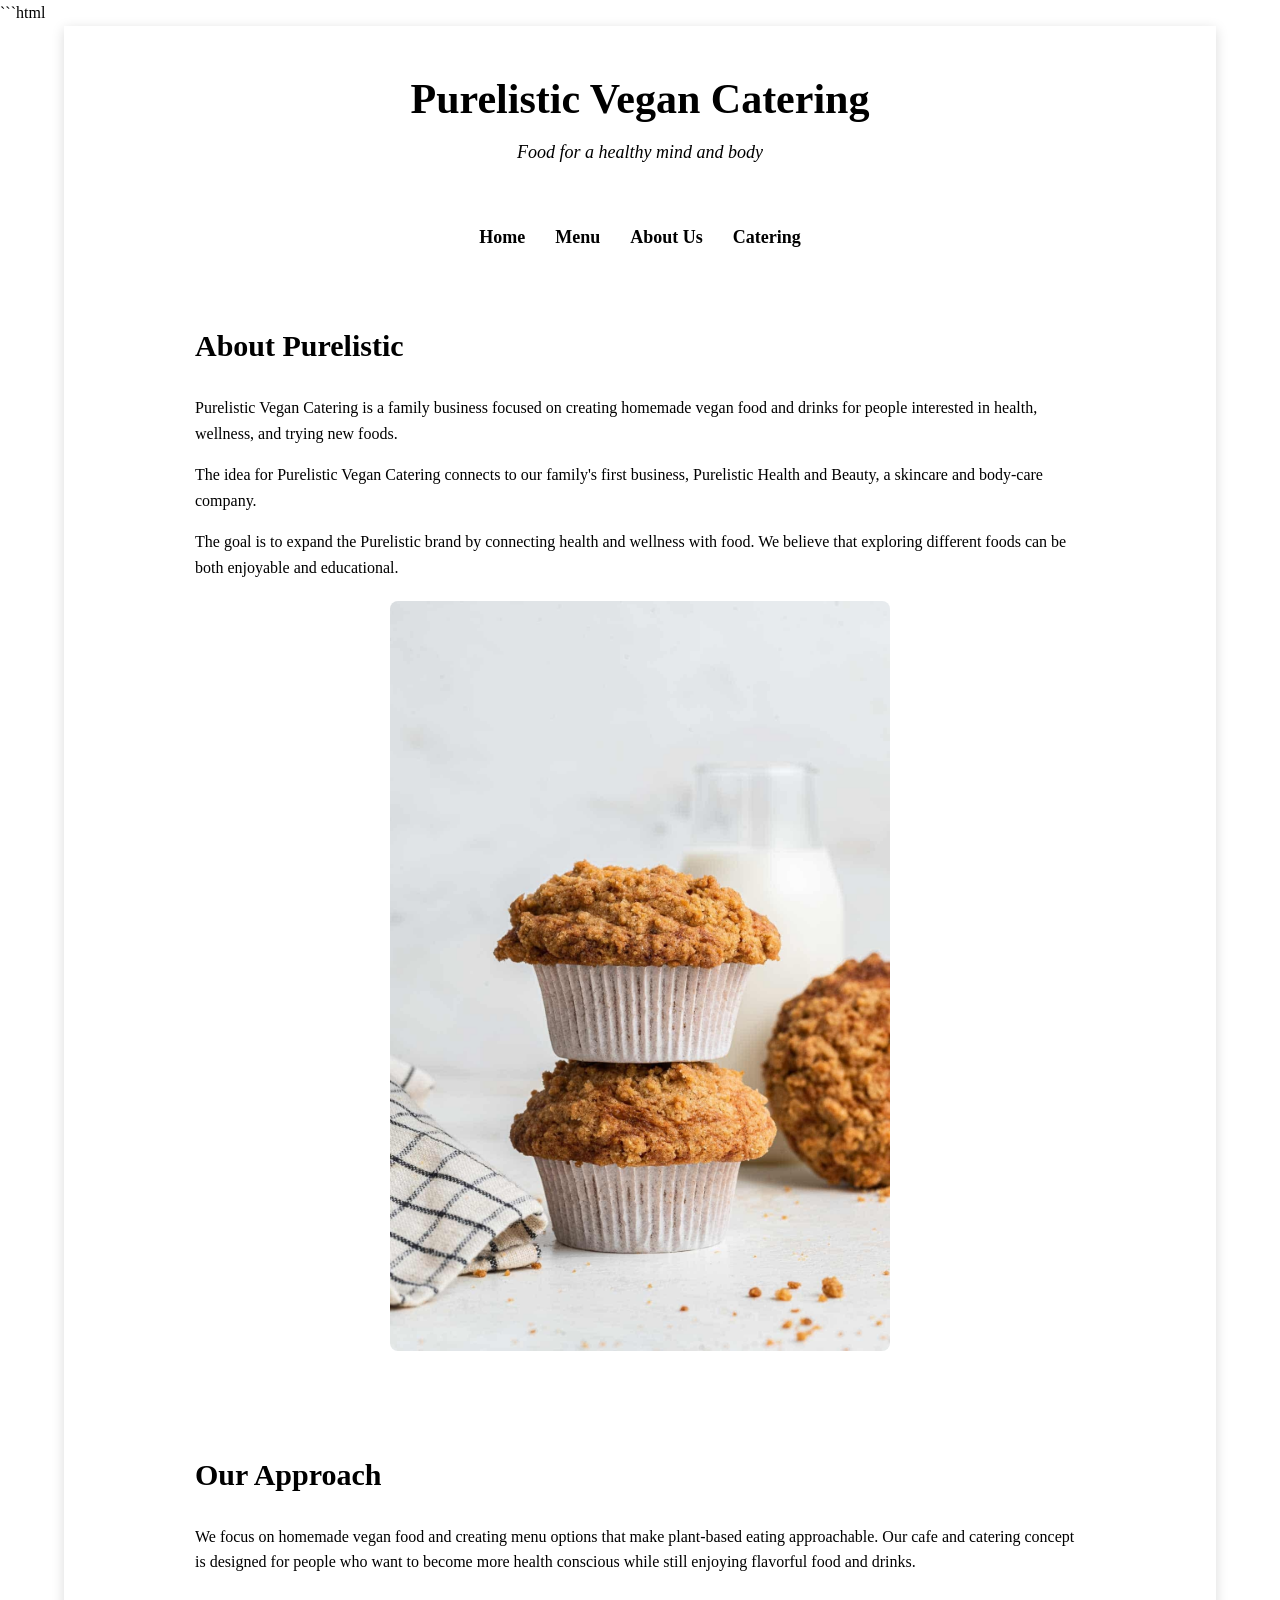
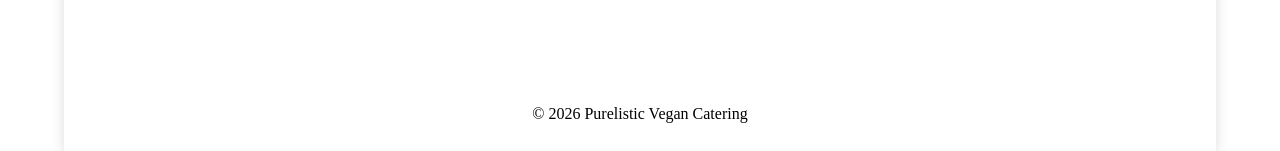
==== about.html @ 5e83e307 "Purelistic Vegan Catering website" ====
```html
<!DOCTYPE html>
<html lang="en">

<head>
    <meta charset="UTF-8">
    <meta name="viewport" content="width=device-width, initial-scale=1.0">

    <meta name="description"
          content="Learn about Purelistic Vegan Catering and our connection to health and wellness.">

    <title>Purelistic Vegan Catering | About Us</title>

    <link rel="stylesheet" href="style.css">
</head>

<body>

    <div id="wrapper">

        <header>
            <h1>
                <a href="index.html">Purelistic Vegan Catering</a>
            </h1>

            <p class="tagline">
                <em>Food for a healthy mind and body</em>
            </p>
        </header>

        <nav>
            <ul>
                <li><a href="index.html">Home</a></li>
                <li><a href="menu.html">Menu</a></li>
                <li><a href="about.html">About Us</a></li>
                <li><a href="catering.html">Catering</a></li>
            </ul>
        </nav>

        <main>

            <section class="about-section">

                <h2>About Purelistic</h2>

                <p>
                    Purelistic Vegan Catering is a family business
                    focused on creating homemade vegan food and drinks
                    for people interested in health, wellness, and
                    trying new foods.
                </p>

                <p>
                    The idea for Purelistic Vegan Catering connects to
                    our family's first business, Purelistic Health and
                    Beauty, a skincare and body-care company.
                </p>

                <p>
                    The goal is to expand the Purelistic brand by
                    connecting health and wellness with food. We believe
                    that exploring different foods can be both enjoyable
                    and educational.
                </p>

               <img src="images/CoffeeCakeMuffins.jpg"
     alt="Vegan coffee cake muffins"
     width="500"
     class="content-image">

            </section>

            <section class="about-section">

                <h2>Our Approach</h2>

                <p>
                    We focus on homemade vegan food and creating menu
                    options that make plant-based eating approachable.
                    Our cafe and catering concept is designed for people
                    who want to become more health conscious while still
                    enjoying flavorful food and drinks.
                </p>

            </section>

        </main>

        <footer>
            <p>&copy; 2026 Purelistic Vegan Catering</p>
        </footer>

    </div>

</body>

</html>
---- style.css ----
```css
/* =========================================
   Purelistic Vegan Catering
   External Style Sheet
   ========================================= */


/* Color Palette */
:root {
    --background: #DCEED1;
    --secondary: #AAC0AA;
    --accent: #736372;
    --warm-accent: #A18276;
    --primary: #7A918D;
    --white: #FFFFFF;
    --text: #333333;
}


/* Makes sizing easier across the website */
* {
    box-sizing: border-box;
}


/* Main Page */
body {
    background-color: var(--background);
    color: var(--text);
    font-family: "Spectral", Georgia, serif;
    margin: 0;
    line-height: 1.6;
}


/* Wrapper */
#wrapper {
    width: 90%;
    max-width: 1200px;
    margin: 0 auto;
    background-color: var(--white);
    box-shadow: 0 3px 12px rgba(0, 0, 0, 0.15);
}


/* Header */
header {
    background-color: var(--secondary);
    color: var(--text);
    text-align: center;
    padding: 40px 20px;
}


/* Main Heading */
h1 {
    font-family: "EB Garamond", Georgia, serif;
    font-size: 42px;
    margin-top: 0;
    margin-bottom: 5px;
}


/* Header Link */
header h1 a {
    color: var(--accent);
    text-decoration: none;
}


header h1 a:visited {
    color: var(--accent);
}


header h1 a:hover {
    color: var(--warm-accent);
}


/* Tagline */
.tagline {
    color: var(--accent);
    font-size: 18px;
    margin-top: 5px;
    margin-bottom: 0;
}


/* Navigation */
nav {
    background-color: var(--primary);
    text-align: center;
}


/* Navigation List */
nav ul {
    list-style-type: none;
    margin: 0;
    padding: 15px;
    display: flex;
    justify-content: center;
    flex-wrap: wrap;
}


/* Navigation Items */
nav li {
    margin: 0;
}


/* Navigation Links */
nav a {
    color: var(--white);
    text-decoration: none;
    margin: 0 15px;
    font-size: 18px;
    font-weight: bold;
}


/* Navigation Hover */
nav a:hover {
    color: var(--background);
    text-decoration: underline;
}


/* Main Content */
main {
    max-width: 1000px;
    margin: auto;
    padding: 30px;
}


/* Sections */
section {
    background-color: var(--white);
    margin-bottom: 30px;
    padding: 25px;
    border-radius: 8px;
    border-left: 5px solid var(--secondary);
}


/* Section Headings */
h2 {
    color: var(--accent);
    font-family: "EB Garamond", Georgia, serif;
    font-size: 30px;
    margin-top: 0;
}


/* Smaller Headings */
h3 {
    color: var(--primary);
    font-family: "EB Garamond", Georgia, serif;
}


/* Paragraphs */
p {
    margin-top: 0;
    margin-bottom: 1em;
}


/* Images */
img {
    max-width: 100%;
    height: auto;
    display: block;
    margin: 20px auto;
    border-radius: 8px;
}


/* Content Images */
.content-image {
    max-width: 500px;
    width: 100%;
}


/* Lists */
ul {
    line-height: 1.7;
}


li {
    margin-bottom: 8px;
}


/* Links Inside Main Content */
main a {
    color: var(--accent);
}


main a:hover {
    color: var(--warm-accent);
}


/* =========================================
   Catering Form
   ========================================= */

form {
    background-color: var(--background);
    padding: 25px;
    border-radius: 8px;
}


/* Each Form Field */
.form-group {
    margin-bottom: 20px;
}


/* Form Labels */
label {
    display: block;
    color: var(--accent);
    font-weight: bold;
    margin-bottom: 5px;
}


/* Form Inputs */
input,
textarea,
select {
    width: 100%;
    padding: 10px;
    border: 1px solid var(--secondary);
    border-radius: 5px;
    font-family: "Spectral", Georgia, serif;
    font-size: 16px;
}


/* Text Area */
textarea {
    resize: vertical;
}


/* Submit Button */
input[type="submit"] {
    width: auto;
    background-color: var(--primary);
    color: var(--white);
    border: none;
    padding: 12px 25px;
    font-weight: bold;
    cursor: pointer;
}


/* Submit Button Hover */
input[type="submit"]:hover {
    background-color: var(--accent);
}


/* =========================================
   Menu Table
   ========================================= */

table {
    width: 100%;
    border-collapse: collapse;
    margin: 20px 0;
}


th {
    background-color: var(--primary);
    color: var(--white);
    padding: 12px;
    text-align: left;
}


td {
    border: 1px solid var(--secondary);
    padding: 12px;
}


tr:nth-child(even) {
    background-color: var(--background);
}


/* =========================================
   Footer
   ========================================= */

footer {
    background-color: var(--accent);
    color: var(--white);
    text-align: center;
    padding: 25px;
}


footer p {
    margin: 0;
}


/* =========================================
   Responsive Design
   ========================================= */

/* Tablet and Smaller Screens */
@media (max-width: 768px) {

    #wrapper {
        width: 100%;
    }

    header {
        padding: 30px 15px;
    }

    h1 {
        font-size: 34px;
    }

    nav ul {
        flex-direction: column;
        padding: 0;
    }

    nav li {
        border-bottom: 1px solid var(--secondary);
        margin-bottom: 0;
    }

    nav a {
        display: block;
        padding: 12px;
        margin: 0;
    }

    main {
        padding: 20px;
    }

    section {
        padding: 20px;
    }
}


/* Phone Screens */
@media (max-width: 480px) {

    h1 {
        font-size: 28px;
    }

    h2 {
        font-size: 25px;
    }

    .tagline {
        font-size: 16px;
    }

    main {
        padding: 15px;
    }

    section {
        padding: 15px;
    }

    form {
        padding: 15px;
    }

    table {
        font-size: 14px;
    }
}
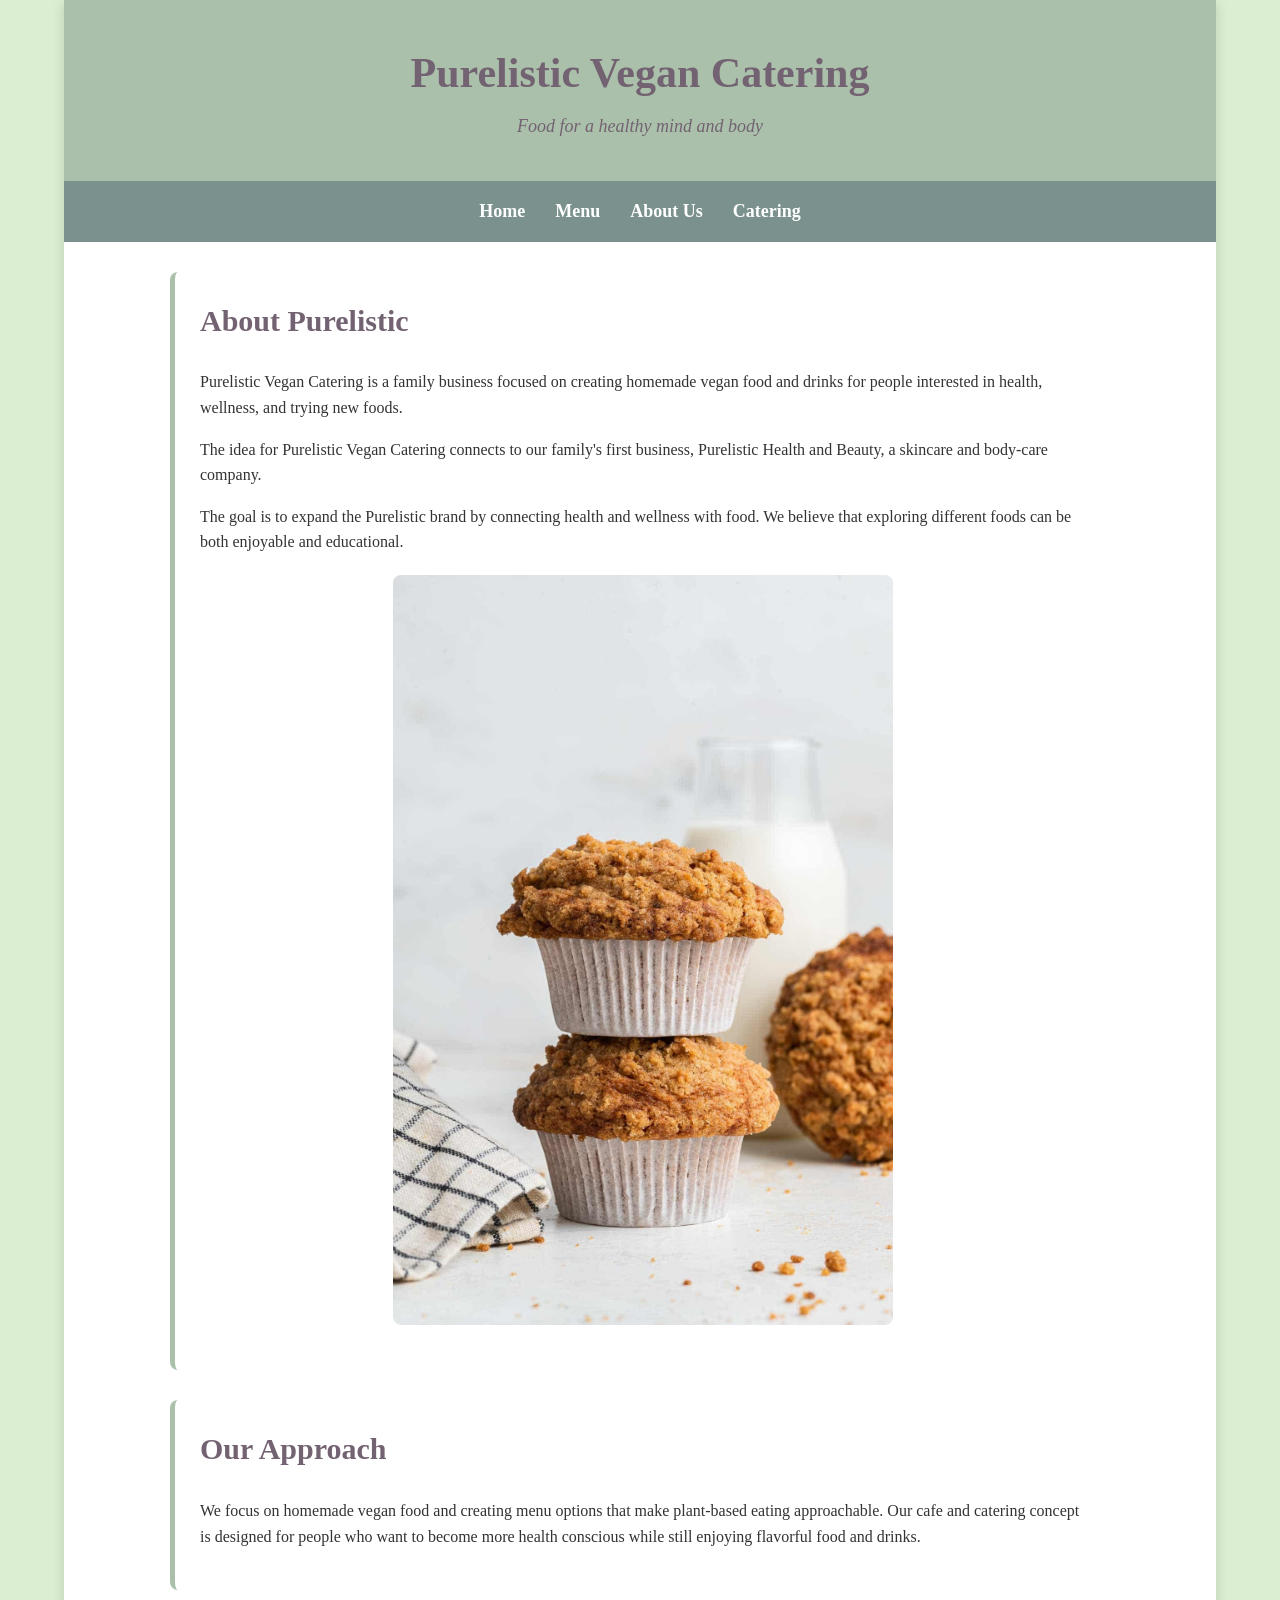
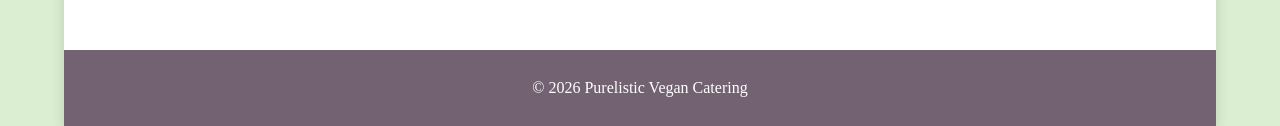
==== commit bf2e6f8b: "Remove HTML code block markers" ====
--- a/about.html
+++ b/about.html
@@ -1,4 +1,3 @@
-```html
 <!DOCTYPE html>
 <html lang="en">
 
--- a/style.css
+++ b/style.css
@@ -1,4 +1,3 @@
-```css
 /* =========================================
    Purelistic Vegan Catering
    External Style Sheet
